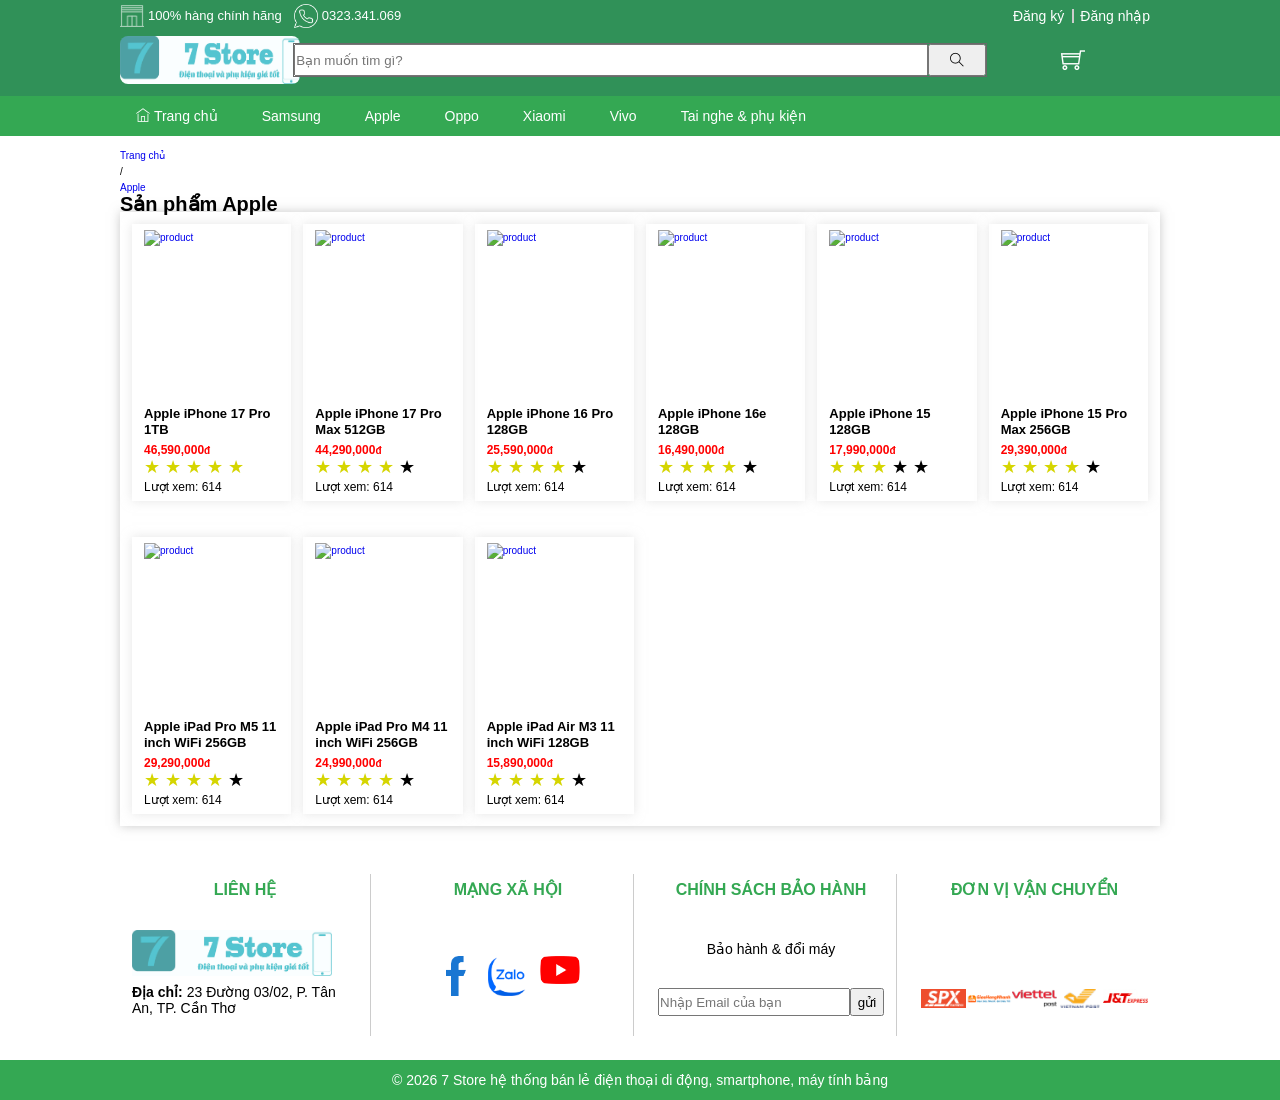
==== apple.html @ 50730073 "update" ====
<!doctype html>
<html lang="en">
  <head>
    <meta charset="UTF-8" />
    <meta name="viewport" content="width=device-width, initial-scale=1.0" />
    <title>Apple</title>
    <link rel="icon" href="" />
    <link
      rel="stylesheet"
      href="./asset/trangchu/themify-icons-font/themify-icons/themify-icons.css"
    />
    <link rel="stylesheet" href="./asset/trangchu/main.css" />
    <link rel="stylesheet" href="#" />
  </head>
  <body>
    <div class="wrapper">
      <header class="header">
        <div class="header-content">
          <div class="container">
            <div class="header1">
              <div class="header-contact">
                <a href="./index.html" class="header-contact__item">
                  <img
                    src="./asset/trangchu/images/storage.png"
                    alt="storage"
                  />
                  <h3 class="tittle">100% hàng chính hãng</h3>
                </a>
                <a href="#" class="header-contact__item">
                  <img src="./asset/trangchu/images/phone.png" alt="storage" />
                  <h3 class="tittle">0323.341.069</h3>
                </a>
              </div>
              <div class="header-log" id="auth-section">
                <a class="header-log__item" href="./dang-ky.html">Đăng ký</a>
                <a class="header-log__item" href="./dang-nhap.html"
                  >Đăng nhập</a
                >
              </div>
            </div>
            <div class="header2">
              <a href="./index.html" class="header-logo">
                <img
                  class="header-logo__img"
                  src="./asset/trangchu/images/logoStore.jpg"
                  alt="logo"
                />
              </a>
              <div class="header-search">
                <form action="#" role="search" class="header-search__form">
                  <input
                    class="header-search__input"
                    type="text"
                    placeholder="Bạn muốn tìm gì?"
                  />
                  <button class="header-search__icon ti-search"></button>
                </form>
              </div>
              <div class="header-shop-cart">
                <a
                  href="./gio-hang.html"
                  class="header-shop-cart__icon ti-shopping-cart"
                ></a>
              </div>
            </div>
          </div>
        </div>
      </header>

      <nav class="navbar">
        <div class="container">
          <ul class="navbar__list">
            <li class="navbar__list-item">
              <i class="ti-home"></i>
              <a href="./index.html">Trang chủ</a>
            </li>
            <li class="navbar__list-item">
              <a href="./samsung.html">Samsung</a>
            </li>
            <li class="navbar__list-item">
              <a href="./iphone.html">Apple</a>
            </li>
            <li class="navbar__list-item">
              <a href="./oppo.html">Oppo</a>
            </li>
            <li class="navbar__list-item">
              <a href="./xiaomi.html">Xiaomi</a>
            </li>
            <li class="navbar__list-item">
              <a href="./vivo.html">Vivo</a>
            </li>
            <li class="navbar__list-item">
              <a href="./tai-nghe-phu-kien.html">Tai nghe & phụ kiện</a>
            </li>
          </ul>
        </div>
      </nav>

      <main class="container">
        <ul class="breadcrumb">
          <li><a href="./index.html">Trang chủ</a></li>
          <span>/</span>
          <li><a href="./iphone.html">Apple</a></li>
        </ul>
        <div class="list-branded-product">
          <h1>Sản phẩm Apple</h1>
        </div>
        <div class="product-list">
          <div class="product-item">
            <a href="./chi-tiet-san-pham.html?id=6" class="product-item__link">
              <img
                src="./asset/chi-tiet-san-pham/images/iphone-17-pro/bac.png"
                alt="product"
              />
              <h4>Apple iPhone 17 Pro 1TB</h4>
            </a>
            <h4 class="product-item__price">46,590,000<small>đ</small></h4>
            <div class="product-item__rating">
              <span class="product-item__rating--active">★</span>
              <span class="product-item__rating--active">★</span>
              <span class="product-item__rating--active">★</span>
              <span class="product-item__rating--active">★</span>
              <span class="product-item__rating--active">★</span>
            </div>
            <h4 class="product-item__view">Lượt xem: 614</h4>
          </div>
          <div class="product-item">
            <a href="./chi-tiet-san-pham.html?id=7" class="product-item__link">
              <img
                src="./asset/chi-tiet-san-pham/images/iphone-17-pro-max/cam-vu-tru.png"
                alt="product"
              />
              <h4>Apple iPhone 17 Pro Max 512GB</h4>
            </a>
            <h4 class="product-item__price">44,290,000<small>đ</small></h4>
            <div class="product-item__rating">
              <span class="product-item__rating--active">★</span>
              <span class="product-item__rating--active">★</span>
              <span class="product-item__rating--active">★</span>
              <span class="product-item__rating--active">★</span>
              <span>★</span>
            </div>
            <h4 class="product-item__view">Lượt xem: 614</h4>
          </div>
          <div class="product-item">
            <a href="./chi-tiet-san-pham.html?id=8" class="product-item__link">
              <img
                src="./asset/chi-tiet-san-pham/images/iphone-16-pro/sa-mac.jpg"
                alt="product"
              />
              <h4>Apple iPhone 16 Pro 128GB</h4>
            </a>
            <h4 class="product-item__price">25,590,000<small>đ</small></h4>
            <div class="product-item__rating">
              <span class="product-item__rating--active">★</span>
              <span class="product-item__rating--active">★</span>
              <span class="product-item__rating--active">★</span>
              <span class="product-item__rating--active">★</span>
              <span>★</span>
            </div>
            <h4 class="product-item__view">Lượt xem: 614</h4>
          </div>
          <div class="product-item">
            <a href="./chi-tiet-san-pham.html?id=9" class="product-item__link">
              <img
                src="./asset/chi-tiet-san-pham/images/iphone-16e/den.webp"
                alt="product"
              />
              <h4>Apple iPhone 16e 128GB</h4>
            </a>
            <h4 class="product-item__price">16,490,000<small>đ</small></h4>
            <div class="product-item__rating">
              <span class="product-item__rating--active">★</span>
              <span class="product-item__rating--active">★</span>
              <span class="product-item__rating--active">★</span>
              <span class="product-item__rating--active">★</span>
              <span>★</span>
            </div>
            <h4 class="product-item__view">Lượt xem: 614</h4>
          </div>
          <div class="product-item">
            <a
              href="./chi-tiet-san-pham.html?id=10"
              class="product-item__link"
            >
              <img
                src="./asset/chi-tiet-san-pham/images/iphone-15/den.png"
                alt="product"
              />
              <h4>Apple iPhone 15 128GB</h4>
            </a>
            <h4 class="product-item__price">17,990,000<small>đ</small></h4>
            <div class="product-item__rating">
              <span class="product-item__rating--active">★</span>
              <span class="product-item__rating--active">★</span>
              <span class="product-item__rating--active">★</span>
              <span>★</span>
              <span>★</span>
            </div>
            <h4 class="product-item__view">Lượt xem: 614</h4>
          </div>
          <div class="product-item">
            <a
              href="./chi-tiet-san-pham.html?id=11"
              class="product-item__link"
            >
              <img
                src="./asset/chi-tiet-san-pham/images/iphone-15-pro-max/tu-nhien.jpg"
                alt="product"
              />
              <h4>Apple iPhone 15 Pro Max 256GB</h4>
            </a>
            <h4 class="product-item__price">29,390,000<small>đ</small></h4>
            <div class="product-item__rating">
              <span class="product-item__rating--active">★</span>
              <span class="product-item__rating--active">★</span>
              <span class="product-item__rating--active">★</span>
              <span class="product-item__rating--active">★</span>
              <span>★</span>
            </div>
            <h4 class="product-item__view">Lượt xem: 614</h4>
          </div>
          <div class="product-item">
            <a
              href="./chi-tiet-san-pham.html?id=12"
              class="product-item__link"
            >
              <img
                src="./asset/chi-tiet-san-pham/images/ipad-pro-m5/den.jpg"
                alt="product"
              />
              <h4>Apple iPad Pro M5 11 inch WiFi 256GB</h4>
            </a>
            <h4 class="product-item__price">29,290,000<small>đ</small></h4>
            <div class="product-item__rating">
              <span class="product-item__rating--active">★</span>
              <span class="product-item__rating--active">★</span>
              <span class="product-item__rating--active">★</span>
              <span class="product-item__rating--active">★</span>
              <span>★</span>
            </div>
            <h4 class="product-item__view">Lượt xem: 614</h4>
          </div>
          <div class="product-item">
            <a
              href="./chi-tiet-san-pham.html?id=13"
              class="product-item__link"
            >
              <img
                src="./asset/chi-tiet-san-pham/images/ipad-pro-m4/bac.jpg"
                alt="product"
              />
              <h4>Apple iPad Pro M4 11 inch WiFi 256GB</h4>
            </a>
            <h4 class="product-item__price">24,990,000<small>đ</small></h4>
            <div class="product-item__rating">
              <span class="product-item__rating--active">★</span>
              <span class="product-item__rating--active">★</span>
              <span class="product-item__rating--active">★</span>
              <span class="product-item__rating--active">★</span>
              <span>★</span>
            </div>
            <h4 class="product-item__view">Lượt xem: 614</h4>
          </div>
          <div class="product-item">
            <a
              href="./chi-tiet-san-pham.html?id=14"
              class="product-item__link"
            >
              <img
                src="./asset/chi-tiet-san-pham/images/ipad-air-m3/xanh-duong.jpg"
                alt="product"
              />
              <h4>Apple iPad Air M3 11 inch WiFi 128GB</h4>
            </a>
            <h4 class="product-item__price">15,890,000<small>đ</small></h4>
            <div class="product-item__rating">
              <span class="product-item__rating--active">★</span>
              <span class="product-item__rating--active">★</span>
              <span class="product-item__rating--active">★</span>
              <span class="product-item__rating--active">★</span>
              <span>★</span>
            </div>
            <h4 class="product-item__view">Lượt xem: 614</h4>
          </div>
        </div>
      </main>

      <footer class="footer">
        <div class="container">
          <div class="footer-body">
            <div class="footer-item">
              <h3>LIÊN HỆ</h3>
              <img
                src="./asset/trangchu/images/logoStore.jpg"
                class="footer-item__logo"
                alt="logo"
              />
              <p>
                <strong>Địa chỉ:</strong> 23 Đường 03/02, P. Tân An, TP. Cần Thơ
              </p>
            </div>
            <div class="footer-item">
              <h3>MẠNG XÃ HỘI</h3>
              <div class="footer-item__list">
                <a href="#">
                  <img
                    class="footer-item__list-img"
                    src="./asset/trangchu/images/facebook.png"
                    alt="facebook"
                  />
                </a>
                <a href="#">
                  <img
                    class="footer-item__list-img"
                    src="./asset/trangchu/images/zalo.png"
                    alt="zalo"
                  />
                </a>
                <a href="#">
                  <img
                    class="footer-item__list-img"
                    src="./asset/trangchu/images/youtube.png"
                    alt="youtube"
                  />
                </a>
              </div>
            </div>
            <div class="footer-item">
              <h3>CHÍNH SÁCH BẢO HÀNH</h3>
              <p class="footer-item__policy-text">Bảo hành & đổi máy</p>
              <form
                action="#"
                method="post"
                onsubmit="return false;"
                class="footer-item__policy-form"
              >
                <input type="email" placeholder="Nhập Email của bạn" />
                <button type="submit">gửi</button>
              </form>
            </div>
            <div class="footer-item">
              <h3>ĐƠN VỊ VẬN CHUYỂN</h3>
              <div class="footer-item__trans">
                <img
                  class="footer-item__trans-img"
                  src="./asset/trangchu/images/spx.png"
                  alt="spx"
                />
                <img
                  class="footer-item__trans-img"
                  src="./asset/trangchu/images/fastDelivery.png"
                  alt="fastDelivery"
                />
                <img
                  class="footer-item__trans-img"
                  src="./asset/trangchu/images/viettel.png"
                  alt="viettel"
                />
                <img
                  class="footer-item__trans-img"
                  src="./asset/trangchu/images/VNPost.png"
                  alt="VNPost"
                />
                <img
                  class="footer-item__trans-img"
                  src="./asset/trangchu/images/J&T.png"
                  alt="J&T"
                />
              </div>
            </div>
          </div>
        </div>
        <div class="footer__bottom">
          <div class="container">
            <a href="#"
              >&copy 2026 7 Store hệ thống bán lẻ điện thoại di động,
              smartphone, máy tính bảng
            </a>
          </div>
        </div>
      </footer>
    </div>

    <script src="./asset/trangchu/main.js"></script>
  </body>
</html>
---- asset/trangchu/themify-icons-font/themify-icons/themify-icons.css ----
@font-face {
	font-family: 'themify';
	src:url('fonts/themify.eot?-fvbane');
	src:url('fonts/themify.eot?#iefix-fvbane') format('embedded-opentype'),
		url('fonts/themify.woff?-fvbane') format('woff'),
		url('fonts/themify.ttf?-fvbane') format('truetype'),
		url('fonts/themify.svg?-fvbane#themify') format('svg');
	font-weight: normal;
	font-style: normal;
}

[class^="ti-"], [class*=" ti-"] {
	font-family: 'themify';
	speak: none;
	font-style: normal;
	font-weight: normal;
	font-variant: normal;
	text-transform: none;
	line-height: 1;

	/* Better Font Rendering =========== */
	-webkit-font-smoothing: antialiased;
	-moz-osx-font-smoothing: grayscale;
}

.ti-wand:before {
	content: "\e600";
}
.ti-volume:before {
	content: "\e601";
}
.ti-user:before {
	content: "\e602";
}
.ti-unlock:before {
	content: "\e603";
}
.ti-unlink:before {
	content: "\e604";
}
.ti-trash:before {
	content: "\e605";
}
.ti-thought:before {
	content: "\e606";
}
.ti-target:before {
	content: "\e607";
}
.ti-tag:before {
	content: "\e608";
}
.ti-tablet:before {
	content: "\e609";
}
.ti-star:before {
	content: "\e60a";
}
.ti-spray:before {
	content: "\e60b";
}
.ti-signal:before {
	content: "\e60c";
}
.ti-shopping-cart:before {
	content: "\e60d";
}
.ti-shopping-cart-full:before {
	content: "\e60e";
}
.ti-settings:before {
	content: "\e60f";
}
.ti-search:before {
	content: "\e610";
}
.ti-zoom-in:before {
	content: "\e611";
}
.ti-zoom-out:before {
	content: "\e612";
}
.ti-cut:before {
	content: "\e613";
}
.ti-ruler:before {
	content: "\e614";
}
.ti-ruler-pencil:before {
	content: "\e615";
}
.ti-ruler-alt:before {
	content: "\e616";
}
.ti-bookmark:before {
	content: "\e617";
}
.ti-bookmark-alt:before {
	content: "\e618";
}
.ti-reload:before {
	content: "\e619";
}
.ti-plus:before {
	content: "\e61a";
}
.ti-pin:before {
	content: "\e61b";
}
.ti-pencil:before {
	content: "\e61c";
}
.ti-pencil-alt:before {
	content: "\e61d";
}
.ti-paint-roller:before {
	content: "\e61e";
}
.ti-paint-bucket:before {
	content: "\e61f";
}
.ti-na:before {
	content: "\e620";
}
.ti-mobile:before {
	content: "\e621";
}
.ti-minus:before {
	content: "\e622";
}
.ti-medall:before {
	content: "\e623";
}
.ti-medall-alt:before {
	content: "\e624";
}
.ti-marker:before {
	content: "\e625";
}
.ti-marker-alt:before {
	content: "\e626";
}
.ti-arrow-up:before {
	content: "\e627";
}
.ti-arrow-right:before {
	content: "\e628";
}
.ti-arrow-left:before {
	content: "\e629";
}
.ti-arrow-down:before {
	content: "\e62a";
}
.ti-lock:before {
	content: "\e62b";
}
.ti-location-arrow:before {
	content: "\e62c";
}
.ti-link:before {
	content: "\e62d";
}
.ti-layout:before {
	content: "\e62e";
}
.ti-layers:before {
	content: "\e62f";
}
.ti-layers-alt:before {
	content: "\e630";
}
.ti-key:before {
	content: "\e631";
}
.ti-import:before {
	content: "\e632";
}
.ti-image:before {
	content: "\e633";
}
.ti-heart:before {
	content: "\e634";
}
.ti-heart-broken:before {
	content: "\e635";
}
.ti-hand-stop:before {
	content: "\e636";
}
.ti-hand-open:before {
	content: "\e637";
}
.ti-hand-drag:before {
	content: "\e638";
}
.ti-folder:before {
	content: "\e639";
}
.ti-flag:before {
	content: "\e63a";
}
.ti-flag-alt:before {
	content: "\e63b";
}
.ti-flag-alt-2:before {
	content: "\e63c";
}
.ti-eye:before {
	content: "\e63d";
}
.ti-export:before {
	content: "\e63e";
}
.ti-exchange-vertical:before {
	content: "\e63f";
}
.ti-desktop:before {
	content: "\e640";
}
.ti-cup:before {
	content: "\e641";
}
.ti-crown:before {
	content: "\e642";
}
.ti-comments:before {
	content: "\e643";
}
.ti-comment:before {
	content: "\e644";
}
.ti-comment-alt:before {
	content: "\e645";
}
.ti-close:before {
	content: "\e646";
}
.ti-clip:before {
	content: "\e647";
}
.ti-angle-up:before {
	content: "\e648";
}
.ti-angle-right:before {
	content: "\e649";
}
.ti-angle-left:before {
	content: "\e64a";
}
.ti-angle-down:before {
	content: "\e64b";
}
.ti-check:before {
	content: "\e64c";
}
.ti-check-box:before {
	content: "\e64d";
}
.ti-camera:before {
	content: "\e64e";
}
.ti-announcement:before {
	content: "\e64f";
}
.ti-brush:before {
	content: "\e650";
}
.ti-briefcase:before {
	content: "\e651";
}
.ti-bolt:before {
	content: "\e652";
}
.ti-bolt-alt:before {
	content: "\e653";
}
.ti-blackboard:before {
	content: "\e654";
}
.ti-bag:before {
	content: "\e655";
}
.ti-move:before {
	content: "\e656";
}
.ti-arrows-vertical:before {
	content: "\e657";
}
.ti-arrows-horizontal:before {
	content: "\e658";
}
.ti-fullscreen:before {
	content: "\e659";
}
.ti-arrow-top-right:before {
	content: "\e65a";
}
.ti-arrow-top-left:before {
	content: "\e65b";
}
.ti-arrow-circle-up:before {
	content: "\e65c";
}
.ti-arrow-circle-right:before {
	content: "\e65d";
}
.ti-arrow-circle-left:before {
	content: "\e65e";
}
.ti-arrow-circle-down:before {
	content: "\e65f";
}
.ti-angle-double-up:before {
	content: "\e660";
}
.ti-angle-double-right:before {
	content: "\e661";
}
.ti-angle-double-left:before {
	content: "\e662";
}
.ti-angle-double-down:before {
	content: "\e663";
}
.ti-zip:before {
	content: "\e664";
}
.ti-world:before {
	content: "\e665";
}
.ti-wheelchair:before {
	content: "\e666";
}
.ti-view-list:before {
	content: "\e667";
}
.ti-view-list-alt:before {
	content: "\e668";
}
.ti-view-grid:before {
	content: "\e669";
}
.ti-uppercase:before {
	content: "\e66a";
}
.ti-upload:before {
	content: "\e66b";
}
.ti-underline:before {
	content: "\e66c";
}
.ti-truck:before {
	content: "\e66d";
}
.ti-timer:before {
	content: "\e66e";
}
.ti-ticket:before {
	content: "\e66f";
}
.ti-thumb-up:before {
	content: "\e670";
}
.ti-thumb-down:before {
	content: "\e671";
}
.ti-text:before {
	content: "\e672";
}
.ti-stats-up:before {
	content: "\e673";
}
.ti-stats-down:before {
	content: "\e674";
}
.ti-split-v:before {
	content: "\e675";
}
.ti-split-h:before {
	content: "\e676";
}
.ti-smallcap:before {
	content: "\e677";
}
.ti-shine:before {
	content: "\e678";
}
.ti-shift-right:before {
	content: "\e679";
}
.ti-shift-left:before {
	content: "\e67a";
}
.ti-shield:before {
	content: "\e67b";
}
.ti-notepad:before {
	content: "\e67c";
}
.ti-server:before {
	content: "\e67d";
}
.ti-quote-right:before {
	content: "\e67e";
}
.ti-quote-left:before {
	content: "\e67f";
}
.ti-pulse:before {
	content: "\e680";
}
.ti-printer:before {
	content: "\e681";
}
.ti-power-off:before {
	content: "\e682";
}
.ti-plug:before {
	content: "\e683";
}
.ti-pie-chart:before {
	content: "\e684";
}
.ti-paragraph:before {
	content: "\e685";
}
.ti-panel:before {
	content: "\e686";
}
.ti-package:before {
	content: "\e687";
}
.ti-music:before {
	content: "\e688";
}
.ti-music-alt:before {
	content: "\e689";
}
.ti-mouse:before {
	content: "\e68a";
}
.ti-mouse-alt:before {
	content: "\e68b";
}
.ti-money:before {
	content: "\e68c";
}
.ti-microphone:before {
	content: "\e68d";
}
.ti-menu:before {
	content: "\e68e";
}
.ti-menu-alt:before {
	content: "\e68f";
}
.ti-map:before {
	content: "\e690";
}
.ti-map-alt:before {
	content: "\e691";
}
.ti-loop:before {
	content: "\e692";
}
.ti-location-pin:before {
	content: "\e693";
}
.ti-list:before {
	content: "\e694";
}
.ti-light-bulb:before {
	content: "\e695";
}
.ti-Italic:before {
	content: "\e696";
}
.ti-info:before {
	content: "\e697";
}
.ti-infinite:before {
	content: "\e698";
}
.ti-id-badge:before {
	content: "\e699";
}
.ti-hummer:before {
	content: "\e69a";
}
.ti-home:before {
	content: "\e69b";
}
.ti-help:before {
	content: "\e69c";
}
.ti-headphone:before {
	content: "\e69d";
}
.ti-harddrives:before {
	content: "\e69e";
}
.ti-harddrive:before {
	content: "\e69f";
}
.ti-gift:before {
	content: "\e6a0";
}
.ti-game:before {
	content: "\e6a1";
}
.ti-filter:before {
	content: "\e6a2";
}
.ti-files:before {
	content: "\e6a3";
}
.ti-file:before {
	content: "\e6a4";
}
.ti-eraser:before {
	content: "\e6a5";
}
.ti-envelope:before {
	content: "\e6a6";
}
.ti-download:before {
	content: "\e6a7";
}
.ti-direction:before {
	content: "\e6a8";
}
.ti-direction-alt:before {
	content: "\e6a9";
}
.ti-dashboard:before {
	content: "\e6aa";
}
.ti-control-stop:before {
	content: "\e6ab";
}
.ti-control-shuffle:before {
	content: "\e6ac";
}
.ti-control-play:before {
	content: "\e6ad";
}
.ti-control-pause:before {
	content: "\e6ae";
}
.ti-control-forward:before {
	content: "\e6af";
}
.ti-control-backward:before {
	content: "\e6b0";
}
.ti-cloud:before {
	content: "\e6b1";
}
.ti-cloud-up:before {
	content: "\e6b2";
}
.ti-cloud-down:before {
	content: "\e6b3";
}
.ti-clipboard:before {
	content: "\e6b4";
}
.ti-car:before {
	content: "\e6b5";
}
.ti-calendar:before {
	content: "\e6b6";
}
.ti-book:before {
	content: "\e6b7";
}
.ti-bell:before {
	content: "\e6b8";
}
.ti-basketball:before {
	content: "\e6b9";
}
.ti-bar-chart:before {
	content: "\e6ba";
}
.ti-bar-chart-alt:before {
	content: "\e6bb";
}
.ti-back-right:before {
	content: "\e6bc";
}
.ti-back-left:before {
	content: "\e6bd";
}
.ti-arrows-corner:before {
	content: "\e6be";
}
.ti-archive:before {
	content: "\e6bf";
}
.ti-anchor:before {
	content: "\e6c0";
}
.ti-align-right:before {
	content: "\e6c1";
}
.ti-align-left:before {
	content: "\e6c2";
}
.ti-align-justify:before {
	content: "\e6c3";
}
.ti-align-center:before {
	content: "\e6c4";
}
.ti-alert:before {
	content: "\e6c5";
}
.ti-alarm-clock:before {
	content: "\e6c6";
}
.ti-agenda:before {
	content: "\e6c7";
}
.ti-write:before {
	content: "\e6c8";
}
.ti-window:before {
	content: "\e6c9";
}
.ti-widgetized:before {
	content: "\e6ca";
}
.ti-widget:before {
	content: "\e6cb";
}
.ti-widget-alt:before {
	content: "\e6cc";
}
.ti-wallet:before {
	content: "\e6cd";
}
.ti-video-clapper:before {
	content: "\e6ce";
}
.ti-video-camera:before {
	content: "\e6cf";
}
.ti-vector:before {
	content: "\e6d0";
}
.ti-themify-logo:before {
	content: "\e6d1";
}
.ti-themify-favicon:before {
	content: "\e6d2";
}
.ti-themify-favicon-alt:before {
	content: "\e6d3";
}
.ti-support:before {
	content: "\e6d4";
}
.ti-stamp:before {
	content: "\e6d5";
}
.ti-split-v-alt:before {
	content: "\e6d6";
}
.ti-slice:before {
	content: "\e6d7";
}
.ti-shortcode:before {
	content: "\e6d8";
}
.ti-shift-right-alt:before {
	content: "\e6d9";
}
.ti-shift-left-alt:before {
	content: "\e6da";
}
.ti-ruler-alt-2:before {
	content: "\e6db";
}
.ti-receipt:before {
	content: "\e6dc";
}
.ti-pin2:before {
	content: "\e6dd";
}
.ti-pin-alt:before {
	content: "\e6de";
}
.ti-pencil-alt2:before {
	content: "\e6df";
}
.ti-palette:before {
	content: "\e6e0";
}
.ti-more:before {
	content: "\e6e1";
}
.ti-more-alt:before {
	content: "\e6e2";
}
.ti-microphone-alt:before {
	content: "\e6e3";
}
.ti-magnet:before {
	content: "\e6e4";
}
.ti-line-double:before {
	content: "\e6e5";
}
.ti-line-dotted:before {
	content: "\e6e6";
}
.ti-line-dashed:before {
	content: "\e6e7";
}
.ti-layout-width-full:before {
	content: "\e6e8";
}
.ti-layout-width-default:before {
	content: "\e6e9";
}
.ti-layout-width-default-alt:before {
	content: "\e6ea";
}
.ti-layout-tab:before {
	content: "\e6eb";
}
.ti-layout-tab-window:before {
	content: "\e6ec";
}
.ti-layout-tab-v:before {
	content: "\e6ed";
}
.ti-layout-tab-min:before {
	content: "\e6ee";
}
.ti-layout-slider:before {
	content: "\e6ef";
}
.ti-layout-slider-alt:before {
	content: "\e6f0";
}
.ti-layout-sidebar-right:before {
	content: "\e6f1";
}
.ti-layout-sidebar-none:before {
	content: "\e6f2";
}
.ti-layout-sidebar-left:before {
	content: "\e6f3";
}
.ti-layout-placeholder:before {
	content: "\e6f4";
}
.ti-layout-menu:before {
	content: "\e6f5";
}
.ti-layout-menu-v:before {
	content: "\e6f6";
}
.ti-layout-menu-separated:before {
	content: "\e6f7";
}
.ti-layout-menu-full:before {
	content: "\e6f8";
}
.ti-layout-media-right-alt:before {
	content: "\e6f9";
}
.ti-layout-media-right:before {
	content: "\e6fa";
}
.ti-layout-media-overlay:before {
	content: "\e6fb";
}
.ti-layout-media-overlay-alt:before {
	content: "\e6fc";
}
.ti-layout-media-overlay-alt-2:before {
	content: "\e6fd";
}
.ti-layout-media-left-alt:before {
	content: "\e6fe";
}
.ti-layout-media-left:before {
	content: "\e6ff";
}
.ti-layout-media-center-alt:before {
	content: "\e700";
}
.ti-layout-media-center:before {
	content: "\e701";
}
.ti-layout-list-thumb:before {
	content: "\e702";
}
.ti-layout-list-thumb-alt:before {
	content: "\e703";
}
.ti-layout-list-post:before {
	content: "\e704";
}
.ti-layout-list-large-image:before {
	content: "\e705";
}
.ti-layout-line-solid:before {
	content: "\e706";
}
.ti-layout-grid4:before {
	content: "\e707";
}
.ti-layout-grid3:before {
	content: "\e708";
}
.ti-layout-grid2:before {
	content: "\e709";
}
.ti-layout-grid2-thumb:before {
	content: "\e70a";
}
.ti-layout-cta-right:before {
	content: "\e70b";
}
.ti-layout-cta-left:before {
	content: "\e70c";
}
.ti-layout-cta-center:before {
	content: "\e70d";
}
.ti-layout-cta-btn-right:before {
	content: "\e70e";
}
.ti-layout-cta-btn-left:before {
	content: "\e70f";
}
.ti-layout-column4:before {
	content: "\e710";
}
.ti-layout-column3:before {
	content: "\e711";
}
.ti-layout-column2:before {
	content: "\e712";
}
.ti-layout-accordion-separated:before {
	content: "\e713";
}
.ti-layout-accordion-merged:before {
	content: "\e714";
}
.ti-layout-accordion-list:before {
	content: "\e715";
}
.ti-ink-pen:before {
	content: "\e716";
}
.ti-info-alt:before {
	content: "\e717";
}
.ti-help-alt:before {
	content: "\e718";
}
.ti-headphone-alt:before {
	content: "\e719";
}
.ti-hand-point-up:before {
	content: "\e71a";
}
.ti-hand-point-right:before {
	content: "\e71b";
}
.ti-hand-point-left:before {
	content: "\e71c";
}
.ti-hand-point-down:before {
	content: "\e71d";
}
.ti-gallery:before {
	content: "\e71e";
}
.ti-face-smile:before {
	content: "\e71f";
}
.ti-face-sad:before {
	content: "\e720";
}
.ti-credit-card:before {
	content: "\e721";
}
.ti-control-skip-forward:before {
	content: "\e722";
}
.ti-control-skip-backward:before {
	content: "\e723";
}
.ti-control-record:before {
	content: "\e724";
}
.ti-control-eject:before {
	content: "\e725";
}
.ti-comments-smiley:before {
	content: "\e726";
}
.ti-brush-alt:before {
	content: "\e727";
}
.ti-youtube:before {
	content: "\e728";
}
.ti-vimeo:before {
	content: "\e729";
}
.ti-twitter:before {
	content: "\e72a";
}
.ti-time:before {
	content: "\e72b";
}
.ti-tumblr:before {
	content: "\e72c";
}
.ti-skype:before {
	content: "\e72d";
}
.ti-share:before {
	content: "\e72e";
}
.ti-share-alt:before {
	content: "\e72f";
}
.ti-rocket:before {
	content: "\e730";
}
.ti-pinterest:before {
	content: "\e731";
}
.ti-new-window:before {
	content: "\e732";
}
.ti-microsoft:before {
	content: "\e733";
}
.ti-list-ol:before {
	content: "\e734";
}
.ti-linkedin:before {
	content: "\e735";
}
.ti-layout-sidebar-2:before {
	content: "\e736";
}
.ti-layout-grid4-alt:before {
	content: "\e737";
}
.ti-layout-grid3-alt:before {
	content: "\e738";
}
.ti-layout-grid2-alt:before {
	content: "\e739";
}
.ti-layout-column4-alt:before {
	content: "\e73a";
}
.ti-layout-column3-alt:before {
	content: "\e73b";
}
.ti-layout-column2-alt:before {
	content: "\e73c";
}
.ti-instagram:before {
	content: "\e73d";
}
.ti-google:before {
	content: "\e73e";
}
.ti-github:before {
	content: "\e73f";
}
.ti-flickr:before {
	content: "\e740";
}
.ti-facebook:before {
	content: "\e741";
}
.ti-dropbox:before {
	content: "\e742";
}
.ti-dribbble:before {
	content: "\e743";
}
.ti-apple:before {
	content: "\e744";
}
.ti-android:before {
	content: "\e745";
}
.ti-save:before {
	content: "\e746";
}
.ti-save-alt:before {
	content: "\e747";
}
.ti-yahoo:before {
	content: "\e748";
}
.ti-wordpress:before {
	content: "\e749";
}
.ti-vimeo-alt:before {
	content: "\e74a";
}
.ti-twitter-alt:before {
	content: "\e74b";
}
.ti-tumblr-alt:before {
	content: "\e74c";
}
.ti-trello:before {
	content: "\e74d";
}
.ti-stack-overflow:before {
	content: "\e74e";
}
.ti-soundcloud:before {
	content: "\e74f";
}
.ti-sharethis:before {
	content: "\e750";
}
.ti-sharethis-alt:before {
	content: "\e751";
}
.ti-reddit:before {
	content: "\e752";
}
.ti-pinterest-alt:before {
	content: "\e753";
}
.ti-microsoft-alt:before {
	content: "\e754";
}
.ti-linux:before {
	content: "\e755";
}
.ti-jsfiddle:before {
	content: "\e756";
}
.ti-joomla:before {
	content: "\e757";
}
.ti-html5:before {
	content: "\e758";
}
.ti-flickr-alt:before {
	content: "\e759";
}
.ti-email:before {
	content: "\e75a";
}
.ti-drupal:before {
	content: "\e75b";
}
.ti-dropbox-alt:before {
	content: "\e75c";
}
.ti-css3:before {
	content: "\e75d";
}
.ti-rss:before {
	content: "\e75e";
}
.ti-rss-alt:before {
	content: "\e75f";
}
---- asset/trangchu/main.css ----
/* reset */
* {
    margin: 0;
    padding: 0;
    box-sizing: border-box;
}

a {
    text-decoration: none;
}

ul, li {
    list-style: none;
}

html {
    font-size: 62.5%;
    line-height: 1.6rem;
    font-family: 'Roboto',sans-serif;
}

/* variable */
:root{
    --primary-color: rgba(31,136,74,.92);
    --white-color: rgb(255,255,255);
    --black-color: rgb(0,0,0);
    --QandA-color: #848080
}

/* animation */
@keyframes slideToRight {
    from {
        transform: translate(-100%,-50%);
    }
    to {
        transform: translate(0,-50%);
    }
}

@keyframes slideToLeft {
    from {
        transform: translate(100%,-50%);
    }
    to {
        transform: translate(0,-50%);
    }
}

@keyframes slideDown {
    from {
        transform: translateY(-50%);
    }
    to {
        transform: translateY(0);
    }
}

/* su dung chung */
.container {
    /* can deu 2 ben */
    margin: 0 120px; 
    padding: 0;
}

/* header */
.header1 {
    display: flex;
    justify-content: space-between;
}

.header2 {
    display: grid;
    grid-template-columns: repeat(12,1fr);
}

.header-content {
    background-color: var(--primary-color);
    padding: 4px 0;
}

.header-contact {
    display: flex;
    gap: 12px;
}

.header-contact__item {
    display: flex;
    align-items: center;
    gap: 4px;
}

.header-contact__item img{
    width: 24px;
    height: 24px;
    object-fit: contain;
}

.header-contact__item h3{
    font-size: 13px;
    font-weight: 500;
    color: var(--white-color);
}

.header-log {
    display: flex;
    font-size: 1.4rem;
    justify-content: flex-end;
    align-items: center;
}

.header-log__item {
    color: var(--white-color);
    text-decoration: none;
    position: relative;
    padding: 4px 6px;
    margin-right: 4px;
}

.header-log__item:first-child::after {
    content: "";
    position: absolute;
    height: 50%;
    right: -4px;
    border: 1px solid #ccc;
    top: 20%;
    bottom: 20%;
}

.header-logo {
    grid-column: span 2;
}

.header-logo__img {
    display: flex;
    margin: 8px auto;
    width: 180px;
    border-radius: 8px;
    height: 48px;
}

.header-search {
    grid-column: span 8;
    display: flex;
    align-items: center;
}

.header-search__form{
    display: flex;
    flex: 1;
    border: 1px solid #696969;
}

.header-search__icon {
    font-size: 1.4rem;
    padding: 0 20px;
}

.header-search__input {
    flex-grow: 1;
    height: 32px;
}

.header-shop-cart {
    grid-column: span 2;
    display: flex;
    margin: auto;
    justify-content: center;
    align-items: center;
}

.header-shop-cart__icon {
    text-decoration: none;
    color: var(--white-color);
    font-size: 2.4rem;
}

.navbar {
    background-color: rgb(52, 168, 83);
    position: sticky;
    top: 0;
    z-index: 100;
    margin-bottom: 12px;
}

.navbar__list {
    display: flex;
    gap: 12px;
}

.navbar__list-item {
    padding: 12px 16px;
    font-size: 1.4rem;
}

.navbar__list-item:hover {
    background-color: rgba(201,19,19,.9);
    opacity: 0.9;
    cursor: pointer;
}

.navbar__list-item > a {
    color: var(--white-color);
}

.navbar__list-item > i {
    color: var(--white-color);
}

/* main */
main {
    margin: 16px 0;
}

/* slider */
.advertising {
    margin-bottom: 24px;
    display: grid;
    grid-template-columns: repeat(12,1fr);
}

.slider {
    grid-column: span 8;
}

.banner {
    grid-column: span 4;
}

.slider-img {
    position: relative;
}

.slider__btn {
    width: 32px;
    height: 32px;
    border-radius: 2px;
    background-color: var(--white-color);
    color: var(--black-color);
    font-size: 1.4rem;
    position: absolute;
    top: 50%;
    transform: translateY(-50%);
    display: none;
    justify-content: center;
    align-items: center;
}

.slider-img:hover .slider__btn {
    display: flex;
}

.slider__link-img {
    display: block;
    width: 100%;
    height: 352px;
    object-fit: contain;
}

.slider-list {
    display: flex;
    gap: 1px;
    padding: 0 80px;
    background: #ccc;
}

.slider-item {
    width: 168px;
    text-align: center;
    padding: 10px;
    overflow: hidden;
    background-color: #f3f3f3;
}

.slider-item:hover {
    cursor: pointer;
    opacity: .8;
}

.slider-item--active {
    color: rgb(52, 168, 83);
}

.slider-item__text {
    line-height: 18px;
    height: 36px;
    overflow: hidden;
    font-weight: 300;
    font-size: 1.3rem;
}

/* banner */
.banner {
    margin-left: 12px;
    display: flex;
    flex-wrap: wrap;
}

.banner__link-img {
    width: 292px;
}

.banner__link-img:hover {
    transform: scale(1.1);
}

.featured-text__banner {
    display: flex;
    justify-content: center;
}

.featured-text__banner-frame{
    width: 50%;
    clip-path: polygon(100% 0%, calc(100% - 15px) 50%, 100% 100%, 0 100%, 15px 50%, 0 0);
    background: #449d44;
    border: 1px solid #ff0000;
    padding: 14px 0;
    margin-bottom: 24px;
    font-size: 1.6rem;
    font-weight: 400;
    position: relative;
    z-index: 1;
    display: flex;
    justify-content: center;
}

.sale-banner > h3 {
    color: var(--black-color);
}

/* product */
.product-list {
    box-shadow: 0 0 10px rgb(152 152 152 / 50%);
    padding: 0 12px;
    margin-bottom: 24px;
    display: grid;
    grid-template-columns: repeat(12,1fr);
    gap: 12px;
}

.product-item {
    padding: 6px 12px;
    margin: 12px 0;
    box-shadow: 0 0 10px rgb(206 206 206 / 50%);
    grid-column: span 2;
}

.product-item__link {
    display: flex;
    flex-wrap: wrap;
    margin-bottom: 4px;
}

.product-item__link > h4 {
    color: var(--black-color);
    font-size: 1.3rem;
}

.product-item__link > img {
    width: 100%;
    height: 172px;
    margin-bottom: 4px;
    object-fit: contain;
}

.product-item__link > img:hover {
    transform: scale(1.1);
}

.product-item__price {
    color: rgb(255, 0, 0);
    font-size: 1.2rem;
}

.product-item__rating {
    font-size: 1.8rem;
    margin-bottom: 4px;
}

.product-item__rating--active {
    color: #d5d500;
}

.product-item__view {
    font-size: 1.2rem;
    font-weight: 300;
}

.product-type {
    background-color: #f3f3f3;
    margin-bottom: 8px;
    display: grid;
    grid-template-columns: repeat(12,1fr);
}


.product-type__heading {
    position: relative;
    height: 40px;
    display: flex;
    justify-content: center;
    align-items: center;
    grid-column: span 2;
    margin-right: 20px;
}

.product-type__tittle {
    position: relative;
    z-index: 5;
    color: rgb(52, 168, 83);
    font-size: 2rem;
}

.box2 { 
    width: calc(100% + 10px);
    height: 100%;
    background-color: #1b1306;
    border-radius: 0 8px 0 0;
    transform: perspective(8px) scale(1.1, 1.1) rotateX(1deg);
    transform-origin: bottom left;
    margin-bottom: 0;
    position: absolute;
    top: 0;
    left: 0;
    z-index: 2;
}

.box3 {
    width: calc(100% + 5px);
    height: calc(100% - 5px);
    background-color: #1b1306;
    border-radius: 0 8px 0 0;
    transform: perspective(8px) scale(1.1, 1.1) rotateX(1deg);
    transform-origin: bottom left;
    margin-bottom: 0;
    position: absolute;
    top: 0;
    left: 0;
    z-index: 3;
    border: 2px solid #fcf89e;
}

/* question */
.question {
    margin: 72px;
    display: grid;
}

.question__heading {
    text-align: center;
    font-size: 2rem;
    color: rgb(52, 168, 83);
    margin-bottom: 44px;
}

.question-body {
    display: grid;
    grid-template-columns: repeat(12,1fr);
    gap: 12px;
}

.question-list {
    grid-column: span 6;
}

.question-banner {
    grid-column: span 6;
}

.question-item {
    border: 1px solid #ccc;
}

.question-item__tittle {
    font-size: 1.3rem;
    color: var(--QandA-color);
    padding: 12px;
    border: 1px solid #ccc;
}

.question-item__tittle:hover {
    cursor: pointer;
    color: rgb(52, 168, 83);
}

.question-item__tittle > i{
    margin-right: 6px;
}

.question-item__tittle > h4 {
    display: inline-block;
}

.question-item__answer {
    font-size: 1.3rem;
    color: var(--QandA-color);
    padding: 10px 24px;
    display: none;
    animation: slideDown .2s ease-out 1;
}

.question-banner__img {
    width: 100%;
}

/* footer */
.footer {
    margin-top: 48px;
}

.footer-body {
    display: grid;
    grid-template-columns: repeat(12,1fr);
    gap: 12px;
}

.footer-item {
    display: flex;
    gap: 8px;
    flex-wrap: wrap;
    grid-column: span 3;
    padding: 8px 12px;
}

.footer-item:not(:last-child) {
    border-right: 1px solid #ccc;
}

.footer-item > h3 {
    color: rgb(52, 168, 83);
    font-size: 1.6rem;
    margin-bottom: 24px;
    width: 100%;
    text-align: center;
    user-select: none;
}

.footer-item > p {
    font-size: 1.4rem;
    margin-bottom: 12px;
}

.footer-item__link > img {
    width: 200px;
}

.footer-item__logo {
    width: 200px;
}

.footer-item__trans,
.footer-item__list {
    width: 100%;
    display: flex;
    justify-content: center;
    flex-wrap: wrap;
}

.footer-item__list-img {
    width: 40px;
    margin: 4px 6px;
}

.footer-item__trans-img {
    width: 20%;
    object-fit: contain;
}

.footer-item__policy-text {
    text-align: center;
    width: 100%;
}

.footer-item__policy-form {
    display: flex;
    width: 100%;
    justify-content: center;
    height: 28px;
}

.footer-item__policy-form > input {
    flex-grow: 1;
}

.footer-item__policy-form > button {
    width: 15%;
}
.footer__bottom {
    margin-top: 24px;
    background-color: rgb(52, 168, 83);
    padding: 12px 0px;
}

.footer__bottom a {
    color: var(--white-color);
    font-size: 1.4rem;
    display: block;
    width: 100%;
    text-align: center;
}

.avatar {
    width: 40px;
    height: 40px;
    border-radius: 50%;
    cursor: pointer;
}
.dropdown {
    position: absolute;
    background: white;
    border: 1px solid #ccc;
    padding: 10px;
}
.hidden {
    display: none;
}
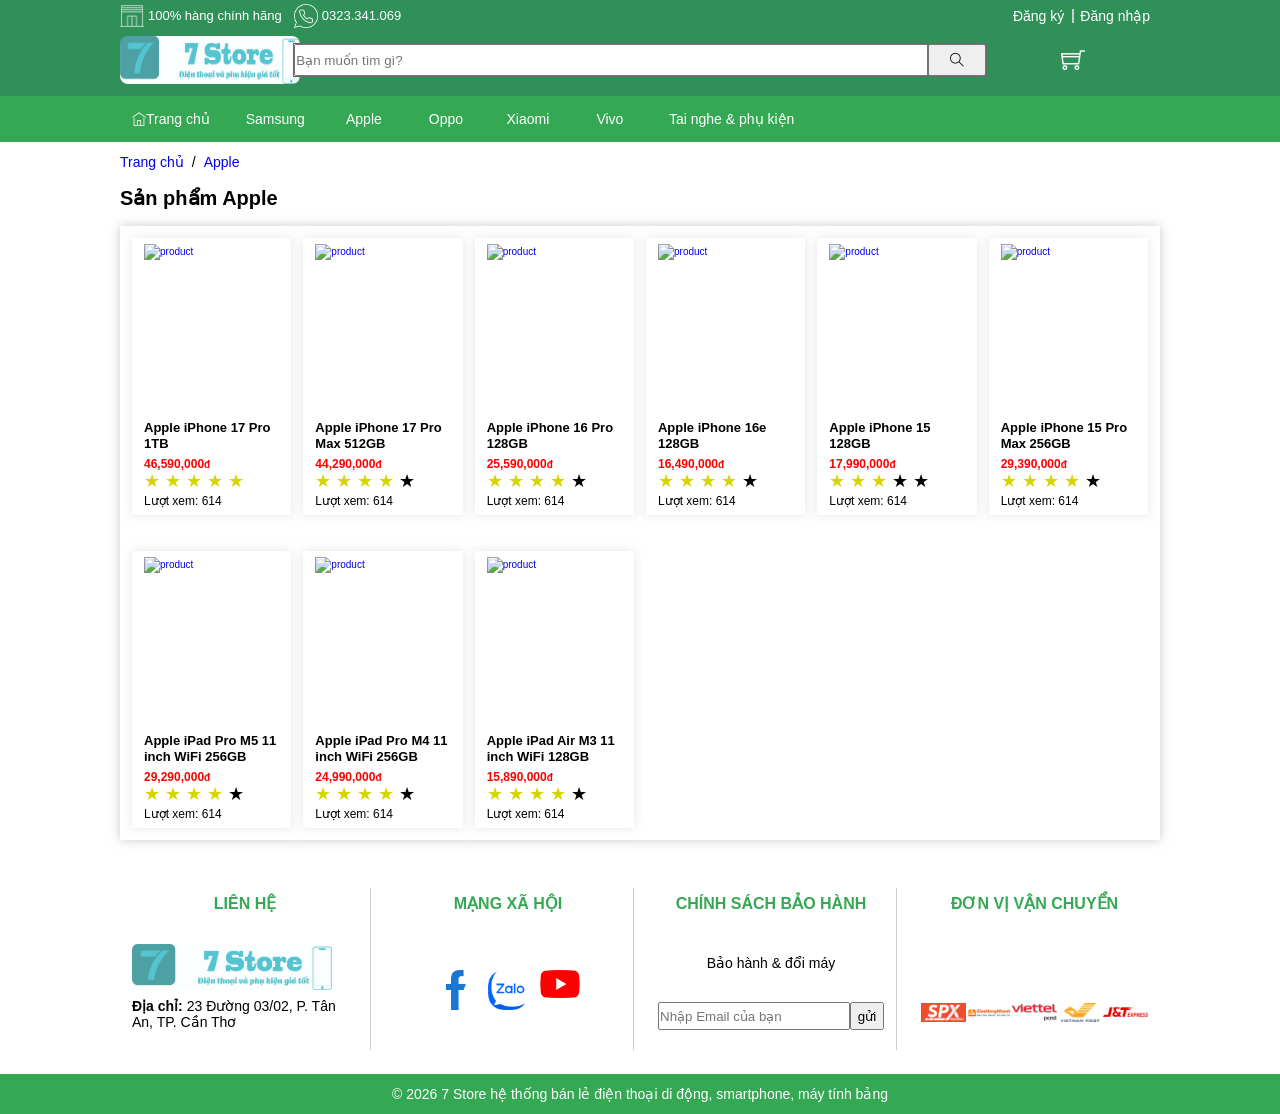
==== commit 3d1c8cf9: "update" ====
--- a/apple.html
+++ b/apple.html
@@ -78,7 +78,7 @@
               <a href="./samsung.html">Samsung</a>
             </li>
             <li class="navbar__list-item">
-              <a href="./iphone.html">Apple</a>
+              <a href="./apple.html">Apple</a>
             </li>
             <li class="navbar__list-item">
               <a href="./oppo.html">Oppo</a>
@@ -100,7 +100,7 @@
         <ul class="breadcrumb">
           <li><a href="./index.html">Trang chủ</a></li>
           <span>/</span>
-          <li><a href="./iphone.html">Apple</a></li>
+          <li><a href="./apple.html">Apple</a></li>
         </ul>
         <div class="list-branded-product">
           <h1>Sản phẩm Apple</h1>
--- a/asset/trangchu/main.css
+++ b/asset/trangchu/main.css
@@ -1,615 +1,633 @@
 /* reset */
 * {
-    margin: 0;
-    padding: 0;
-    box-sizing: border-box;
+  margin: 0;
+  padding: 0;
+  box-sizing: border-box;
 }
 
 a {
-    text-decoration: none;
-}
-
-ul, li {
-    list-style: none;
+  text-decoration: none;
+}
+
+ul,
+li {
+  list-style: none;
+}
+
+.breadcrumb {
+  display: flex;
+  flex-wrap: wrap;
+  gap: 8px;
+  font-size: 1.4rem;
+  color: var(--detail-muted);
+  align-items: center;
 }
 
 html {
-    font-size: 62.5%;
-    line-height: 1.6rem;
-    font-family: 'Roboto',sans-serif;
+  font-size: 62.5%;
+  line-height: 1.6rem;
+  font-family: "Roboto", sans-serif;
 }
 
 /* variable */
-:root{
-    --primary-color: rgba(31,136,74,.92);
-    --white-color: rgb(255,255,255);
-    --black-color: rgb(0,0,0);
-    --QandA-color: #848080
+:root {
+  --primary-color: rgba(31, 136, 74, 0.92);
+  --white-color: rgb(255, 255, 255);
+  --black-color: rgb(0, 0, 0);
+  --QandA-color: #848080;
 }
 
 /* animation */
 @keyframes slideToRight {
-    from {
-        transform: translate(-100%,-50%);
-    }
-    to {
-        transform: translate(0,-50%);
-    }
+  from {
+    transform: translate(-100%, -50%);
+  }
+  to {
+    transform: translate(0, -50%);
+  }
 }
 
 @keyframes slideToLeft {
-    from {
-        transform: translate(100%,-50%);
-    }
-    to {
-        transform: translate(0,-50%);
-    }
+  from {
+    transform: translate(100%, -50%);
+  }
+  to {
+    transform: translate(0, -50%);
+  }
 }
 
 @keyframes slideDown {
-    from {
-        transform: translateY(-50%);
-    }
-    to {
-        transform: translateY(0);
-    }
+  from {
+    transform: translateY(-50%);
+  }
+  to {
+    transform: translateY(0);
+  }
 }
 
 /* su dung chung */
 .container {
-    /* can deu 2 ben */
-    margin: 0 120px; 
-    padding: 0;
+  /* can deu 2 ben */
+  margin: 0 120px;
+  padding: 0;
 }
 
 /* header */
 .header1 {
-    display: flex;
-    justify-content: space-between;
+  display: flex;
+  justify-content: space-between;
 }
 
 .header2 {
-    display: grid;
-    grid-template-columns: repeat(12,1fr);
+  display: grid;
+  grid-template-columns: repeat(12, 1fr);
 }
 
 .header-content {
-    background-color: var(--primary-color);
-    padding: 4px 0;
+  background-color: var(--primary-color);
+  padding: 4px 0;
 }
 
 .header-contact {
-    display: flex;
-    gap: 12px;
+  display: flex;
+  gap: 12px;
 }
 
 .header-contact__item {
-    display: flex;
-    align-items: center;
-    gap: 4px;
-}
-
-.header-contact__item img{
-    width: 24px;
-    height: 24px;
-    object-fit: contain;
-}
-
-.header-contact__item h3{
-    font-size: 13px;
-    font-weight: 500;
-    color: var(--white-color);
+  display: flex;
+  align-items: center;
+  gap: 4px;
+}
+
+.header-contact__item img {
+  width: 24px;
+  height: 24px;
+  object-fit: contain;
+}
+
+.header-contact__item h3 {
+  font-size: 13px;
+  font-weight: 500;
+  color: var(--white-color);
 }
 
 .header-log {
-    display: flex;
-    font-size: 1.4rem;
-    justify-content: flex-end;
-    align-items: center;
+  display: flex;
+  font-size: 1.4rem;
+  justify-content: flex-end;
+  align-items: center;
 }
 
 .header-log__item {
-    color: var(--white-color);
-    text-decoration: none;
-    position: relative;
-    padding: 4px 6px;
-    margin-right: 4px;
+  color: var(--white-color);
+  text-decoration: none;
+  position: relative;
+  padding: 4px 6px;
+  margin-right: 4px;
 }
 
 .header-log__item:first-child::after {
-    content: "";
-    position: absolute;
-    height: 50%;
-    right: -4px;
-    border: 1px solid #ccc;
-    top: 20%;
-    bottom: 20%;
+  content: "";
+  position: absolute;
+  height: 50%;
+  right: -4px;
+  border: 1px solid #ccc;
+  top: 20%;
+  bottom: 20%;
 }
 
 .header-logo {
-    grid-column: span 2;
+  grid-column: span 2;
 }
 
 .header-logo__img {
-    display: flex;
-    margin: 8px auto;
-    width: 180px;
-    border-radius: 8px;
-    height: 48px;
+  display: flex;
+  margin: 8px auto;
+  width: 180px;
+  border-radius: 8px;
+  height: 48px;
 }
 
 .header-search {
-    grid-column: span 8;
-    display: flex;
-    align-items: center;
-}
-
-.header-search__form{
-    display: flex;
-    flex: 1;
-    border: 1px solid #696969;
+  grid-column: span 8;
+  display: flex;
+  align-items: center;
+}
+
+.header-search__form {
+  display: flex;
+  flex: 1;
+  border: 1px solid #696969;
 }
 
 .header-search__icon {
-    font-size: 1.4rem;
-    padding: 0 20px;
+  font-size: 1.4rem;
+  padding: 0 20px;
 }
 
 .header-search__input {
-    flex-grow: 1;
-    height: 32px;
+  flex-grow: 1;
+  height: 32px;
 }
 
 .header-shop-cart {
-    grid-column: span 2;
-    display: flex;
-    margin: auto;
-    justify-content: center;
-    align-items: center;
+  grid-column: span 2;
+  display: flex;
+  margin: auto;
+  justify-content: center;
+  align-items: center;
 }
 
 .header-shop-cart__icon {
-    text-decoration: none;
-    color: var(--white-color);
-    font-size: 2.4rem;
+  text-decoration: none;
+  color: var(--white-color);
+  font-size: 2.4rem;
 }
 
 .navbar {
-    background-color: rgb(52, 168, 83);
-    position: sticky;
-    top: 0;
-    z-index: 100;
-    margin-bottom: 12px;
+  background-color: rgb(52, 168, 83);
+  position: sticky;
+  top: 0;
+  z-index: 100;
+  margin-bottom: 12px;
 }
 
 .navbar__list {
-    display: flex;
-    gap: 12px;
+  display: flex;
+  gap: 12px;
 }
 
 .navbar__list-item {
-    padding: 12px 16px;
-    font-size: 1.4rem;
+  margin: 0 12px;
+  font-size: 1.4rem;
+  min-width: 46px;
+  height: 46px;
+  display: flex;
+  align-items: center;
 }
 
 .navbar__list-item:hover {
-    background-color: rgba(201,19,19,.9);
-    opacity: 0.9;
-    cursor: pointer;
+  background-color: rgba(201, 19, 19, 0.9);
+  opacity: 0.9;
+  cursor: pointer;
 }
 
 .navbar__list-item > a {
-    color: var(--white-color);
-}
-
+  color: var(--white-color);
+  display: block;
+  width: 100%;
+  height: 100%;
+  display: flex;
+  align-items: center;
+  justify-content: center;
+}
 .navbar__list-item > i {
-    color: var(--white-color);
+  color: var(--white-color);
 }
 
 /* main */
 main {
-    margin: 16px 0;
+  margin: 16px 0;
 }
 
 /* slider */
 .advertising {
-    margin-bottom: 24px;
-    display: grid;
-    grid-template-columns: repeat(12,1fr);
+  margin-bottom: 24px;
+  display: grid;
+  grid-template-columns: repeat(12, 1fr);
 }
 
 .slider {
-    grid-column: span 8;
+  grid-column: span 8;
 }
 
 .banner {
-    grid-column: span 4;
+  grid-column: span 4;
 }
 
 .slider-img {
-    position: relative;
+  position: relative;
 }
 
 .slider__btn {
-    width: 32px;
-    height: 32px;
-    border-radius: 2px;
-    background-color: var(--white-color);
-    color: var(--black-color);
-    font-size: 1.4rem;
-    position: absolute;
-    top: 50%;
-    transform: translateY(-50%);
-    display: none;
-    justify-content: center;
-    align-items: center;
+  width: 32px;
+  height: 32px;
+  border-radius: 2px;
+  background-color: var(--white-color);
+  color: var(--black-color);
+  font-size: 1.4rem;
+  position: absolute;
+  top: 50%;
+  transform: translateY(-50%);
+  display: none;
+  justify-content: center;
+  align-items: center;
 }
 
 .slider-img:hover .slider__btn {
-    display: flex;
+  display: flex;
 }
 
 .slider__link-img {
-    display: block;
-    width: 100%;
-    height: 352px;
-    object-fit: contain;
+  display: block;
+  width: 100%;
+  height: 352px;
+  object-fit: contain;
 }
 
 .slider-list {
-    display: flex;
-    gap: 1px;
-    padding: 0 80px;
-    background: #ccc;
+  display: flex;
+  gap: 1px;
+  padding: 0 80px;
+  background: #ccc;
 }
 
 .slider-item {
-    width: 168px;
-    text-align: center;
-    padding: 10px;
-    overflow: hidden;
-    background-color: #f3f3f3;
+  width: 168px;
+  text-align: center;
+  padding: 10px;
+  overflow: hidden;
+  background-color: #f3f3f3;
 }
 
 .slider-item:hover {
-    cursor: pointer;
-    opacity: .8;
+  cursor: pointer;
+  opacity: 0.8;
 }
 
 .slider-item--active {
-    color: rgb(52, 168, 83);
+  color: rgb(52, 168, 83);
 }
 
 .slider-item__text {
-    line-height: 18px;
-    height: 36px;
-    overflow: hidden;
-    font-weight: 300;
-    font-size: 1.3rem;
+  line-height: 18px;
+  height: 36px;
+  overflow: hidden;
+  font-weight: 300;
+  font-size: 1.3rem;
 }
 
 /* banner */
 .banner {
-    margin-left: 12px;
-    display: flex;
-    flex-wrap: wrap;
+  margin-left: 12px;
+  display: flex;
+  flex-wrap: wrap;
 }
 
 .banner__link-img {
-    width: 292px;
+  width: 292px;
 }
 
 .banner__link-img:hover {
-    transform: scale(1.1);
+  transform: scale(1.1);
 }
 
 .featured-text__banner {
-    display: flex;
-    justify-content: center;
-}
-
-.featured-text__banner-frame{
-    width: 50%;
-    clip-path: polygon(100% 0%, calc(100% - 15px) 50%, 100% 100%, 0 100%, 15px 50%, 0 0);
-    background: #449d44;
-    border: 1px solid #ff0000;
-    padding: 14px 0;
-    margin-bottom: 24px;
-    font-size: 1.6rem;
-    font-weight: 400;
-    position: relative;
-    z-index: 1;
-    display: flex;
-    justify-content: center;
+  display: flex;
+  justify-content: center;
+}
+
+.featured-text__banner-frame {
+  width: 50%;
+  clip-path: polygon(
+    100% 0%,
+    calc(100% - 15px) 50%,
+    100% 100%,
+    0 100%,
+    15px 50%,
+    0 0
+  );
+  background: #449d44;
+  border: 1px solid #ff0000;
+  padding: 14px 0;
+  margin-bottom: 24px;
+  font-size: 1.6rem;
+  font-weight: 400;
+  position: relative;
+  z-index: 1;
+  display: flex;
+  justify-content: center;
 }
 
 .sale-banner > h3 {
-    color: var(--black-color);
+  color: var(--black-color);
+}
+
+/*List product item*/
+.list-branded-product {
+  display: flex;
+  padding: 20px 0;
+  justify-content: space-between;
+  gap: 20px;
+  align-items: flex-end;
 }
 
 /* product */
 .product-list {
-    box-shadow: 0 0 10px rgb(152 152 152 / 50%);
-    padding: 0 12px;
-    margin-bottom: 24px;
-    display: grid;
-    grid-template-columns: repeat(12,1fr);
-    gap: 12px;
+  box-shadow: 0 0 10px rgb(152 152 152 / 50%);
+  padding: 0 12px;
+  margin-bottom: 24px;
+  display: grid;
+  grid-template-columns: repeat(12, 1fr);
+  gap: 12px;
 }
 
 .product-item {
-    padding: 6px 12px;
-    margin: 12px 0;
-    box-shadow: 0 0 10px rgb(206 206 206 / 50%);
-    grid-column: span 2;
+  padding: 6px 12px;
+  margin: 12px 0;
+  box-shadow: 0 0 10px rgb(206 206 206 / 50%);
+  grid-column: span 2;
 }
 
 .product-item__link {
-    display: flex;
-    flex-wrap: wrap;
-    margin-bottom: 4px;
+  display: flex;
+  flex-wrap: wrap;
+  margin-bottom: 4px;
 }
 
 .product-item__link > h4 {
-    color: var(--black-color);
-    font-size: 1.3rem;
+  color: var(--black-color);
+  font-size: 1.3rem;
 }
 
 .product-item__link > img {
-    width: 100%;
-    height: 172px;
-    margin-bottom: 4px;
-    object-fit: contain;
+  width: 100%;
+  height: 172px;
+  margin-bottom: 4px;
+  object-fit: contain;
 }
 
 .product-item__link > img:hover {
-    transform: scale(1.1);
+  transform: scale(1.1);
 }
 
 .product-item__price {
-    color: rgb(255, 0, 0);
-    font-size: 1.2rem;
+  color: rgb(255, 0, 0);
+  font-size: 1.2rem;
 }
 
 .product-item__rating {
-    font-size: 1.8rem;
-    margin-bottom: 4px;
+  font-size: 1.8rem;
+  margin-bottom: 4px;
 }
 
 .product-item__rating--active {
-    color: #d5d500;
+  color: #d5d500;
 }
 
 .product-item__view {
-    font-size: 1.2rem;
-    font-weight: 300;
+  font-size: 1.2rem;
+  font-weight: 300;
 }
 
 .product-type {
-    background-color: #f3f3f3;
-    margin-bottom: 8px;
-    display: grid;
-    grid-template-columns: repeat(12,1fr);
-}
-
+  background-color: #f3f3f3;
+  margin-bottom: 8px;
+  display: grid;
+  grid-template-columns: repeat(12, 1fr);
+}
 
 .product-type__heading {
-    position: relative;
-    height: 40px;
-    display: flex;
-    justify-content: center;
-    align-items: center;
-    grid-column: span 2;
-    margin-right: 20px;
+  position: relative;
+  height: 40px;
+  display: flex;
+  justify-content: center;
+  align-items: center;
+  grid-column: span 2;
+  margin-right: 20px;
 }
 
 .product-type__tittle {
-    position: relative;
-    z-index: 5;
-    color: rgb(52, 168, 83);
-    font-size: 2rem;
-}
-
-.box2 { 
-    width: calc(100% + 10px);
-    height: 100%;
-    background-color: #1b1306;
-    border-radius: 0 8px 0 0;
-    transform: perspective(8px) scale(1.1, 1.1) rotateX(1deg);
-    transform-origin: bottom left;
-    margin-bottom: 0;
-    position: absolute;
-    top: 0;
-    left: 0;
-    z-index: 2;
+  position: relative;
+  z-index: 5;
+  color: rgb(52, 168, 83);
+  font-size: 2rem;
+}
+
+.box2 {
+  width: calc(100% + 10px);
+  height: 100%;
+  background-color: #1b1306;
+  border-radius: 0 8px 0 0;
+  transform: perspective(8px) scale(1.1, 1.1) rotateX(1deg);
+  transform-origin: bottom left;
+  margin-bottom: 0;
+  position: absolute;
+  top: 0;
+  left: 0;
+  z-index: 2;
 }
 
 .box3 {
-    width: calc(100% + 5px);
-    height: calc(100% - 5px);
-    background-color: #1b1306;
-    border-radius: 0 8px 0 0;
-    transform: perspective(8px) scale(1.1, 1.1) rotateX(1deg);
-    transform-origin: bottom left;
-    margin-bottom: 0;
-    position: absolute;
-    top: 0;
-    left: 0;
-    z-index: 3;
-    border: 2px solid #fcf89e;
+  width: calc(100% + 5px);
+  height: calc(100% - 5px);
+  background-color: #1b1306;
+  border-radius: 0 8px 0 0;
+  transform: perspective(8px) scale(1.1, 1.1) rotateX(1deg);
+  transform-origin: bottom left;
+  margin-bottom: 0;
+  position: absolute;
+  top: 0;
+  left: 0;
+  z-index: 3;
+  border: 2px solid #fcf89e;
 }
 
 /* question */
 .question {
-    margin: 72px;
-    display: grid;
+  margin: 72px;
+  display: grid;
 }
 
 .question__heading {
-    text-align: center;
-    font-size: 2rem;
-    color: rgb(52, 168, 83);
-    margin-bottom: 44px;
+  text-align: center;
+  font-size: 2rem;
+  color: rgb(52, 168, 83);
+  margin-bottom: 44px;
 }
 
 .question-body {
-    display: grid;
-    grid-template-columns: repeat(12,1fr);
-    gap: 12px;
+  display: grid;
+  grid-template-columns: repeat(12, 1fr);
+  gap: 12px;
 }
 
 .question-list {
-    grid-column: span 6;
+  grid-column: span 6;
 }
 
 .question-banner {
-    grid-column: span 6;
+  grid-column: span 6;
 }
 
 .question-item {
-    border: 1px solid #ccc;
+  border: 1px solid #ccc;
 }
 
 .question-item__tittle {
-    font-size: 1.3rem;
-    color: var(--QandA-color);
-    padding: 12px;
-    border: 1px solid #ccc;
+  font-size: 1.3rem;
+  color: var(--QandA-color);
+  padding: 12px;
+  border: 1px solid #ccc;
 }
 
 .question-item__tittle:hover {
-    cursor: pointer;
-    color: rgb(52, 168, 83);
-}
-
-.question-item__tittle > i{
-    margin-right: 6px;
+  cursor: pointer;
+  color: rgb(52, 168, 83);
+}
+
+.question-item__tittle > i {
+  margin-right: 6px;
 }
 
 .question-item__tittle > h4 {
-    display: inline-block;
+  display: inline-block;
 }
 
 .question-item__answer {
-    font-size: 1.3rem;
-    color: var(--QandA-color);
-    padding: 10px 24px;
-    display: none;
-    animation: slideDown .2s ease-out 1;
+  font-size: 1.3rem;
+  color: var(--QandA-color);
+  padding: 10px 24px;
+  display: none;
+  animation: slideDown 0.2s ease-out 1;
 }
 
 .question-banner__img {
-    width: 100%;
+  width: 100%;
 }
 
 /* footer */
 .footer {
-    margin-top: 48px;
+  margin-top: 48px;
 }
 
 .footer-body {
-    display: grid;
-    grid-template-columns: repeat(12,1fr);
-    gap: 12px;
+  display: grid;
+  grid-template-columns: repeat(12, 1fr);
+  gap: 12px;
 }
 
 .footer-item {
-    display: flex;
-    gap: 8px;
-    flex-wrap: wrap;
-    grid-column: span 3;
-    padding: 8px 12px;
+  display: flex;
+  gap: 8px;
+  flex-wrap: wrap;
+  grid-column: span 3;
+  padding: 8px 12px;
 }
 
 .footer-item:not(:last-child) {
-    border-right: 1px solid #ccc;
+  border-right: 1px solid #ccc;
 }
 
 .footer-item > h3 {
-    color: rgb(52, 168, 83);
-    font-size: 1.6rem;
-    margin-bottom: 24px;
-    width: 100%;
-    text-align: center;
-    user-select: none;
+  color: rgb(52, 168, 83);
+  font-size: 1.6rem;
+  margin-bottom: 24px;
+  width: 100%;
+  text-align: center;
+  user-select: none;
 }
 
 .footer-item > p {
-    font-size: 1.4rem;
-    margin-bottom: 12px;
+  font-size: 1.4rem;
+  margin-bottom: 12px;
 }
 
 .footer-item__link > img {
-    width: 200px;
+  width: 200px;
 }
 
 .footer-item__logo {
-    width: 200px;
+  width: 200px;
 }
 
 .footer-item__trans,
 .footer-item__list {
-    width: 100%;
-    display: flex;
-    justify-content: center;
-    flex-wrap: wrap;
+  width: 100%;
+  display: flex;
+  justify-content: center;
+  flex-wrap: wrap;
 }
 
 .footer-item__list-img {
-    width: 40px;
-    margin: 4px 6px;
+  width: 40px;
+  margin: 4px 6px;
 }
 
 .footer-item__trans-img {
-    width: 20%;
-    object-fit: contain;
+  width: 20%;
+  object-fit: contain;
 }
 
 .footer-item__policy-text {
-    text-align: center;
-    width: 100%;
+  text-align: center;
+  width: 100%;
 }
 
 .footer-item__policy-form {
-    display: flex;
-    width: 100%;
-    justify-content: center;
-    height: 28px;
+  display: flex;
+  width: 100%;
+  justify-content: center;
+  height: 28px;
 }
 
 .footer-item__policy-form > input {
-    flex-grow: 1;
+  flex-grow: 1;
 }
 
 .footer-item__policy-form > button {
-    width: 15%;
+  width: 15%;
 }
 .footer__bottom {
-    margin-top: 24px;
-    background-color: rgb(52, 168, 83);
-    padding: 12px 0px;
+  margin-top: 24px;
+  background-color: rgb(52, 168, 83);
+  padding: 12px 0px;
 }
 
 .footer__bottom a {
-    color: var(--white-color);
-    font-size: 1.4rem;
-    display: block;
-    width: 100%;
-    text-align: center;
-}
-
-.avatar {
-    width: 40px;
-    height: 40px;
-    border-radius: 50%;
-    cursor: pointer;
-}
-.dropdown {
-    position: absolute;
-    background: white;
-    border: 1px solid #ccc;
-    padding: 10px;
-}
-.hidden {
-    display: none;
-}
+  color: var(--white-color);
+  font-size: 1.4rem;
+  display: block;
+  width: 100%;
+  text-align: center;
+}
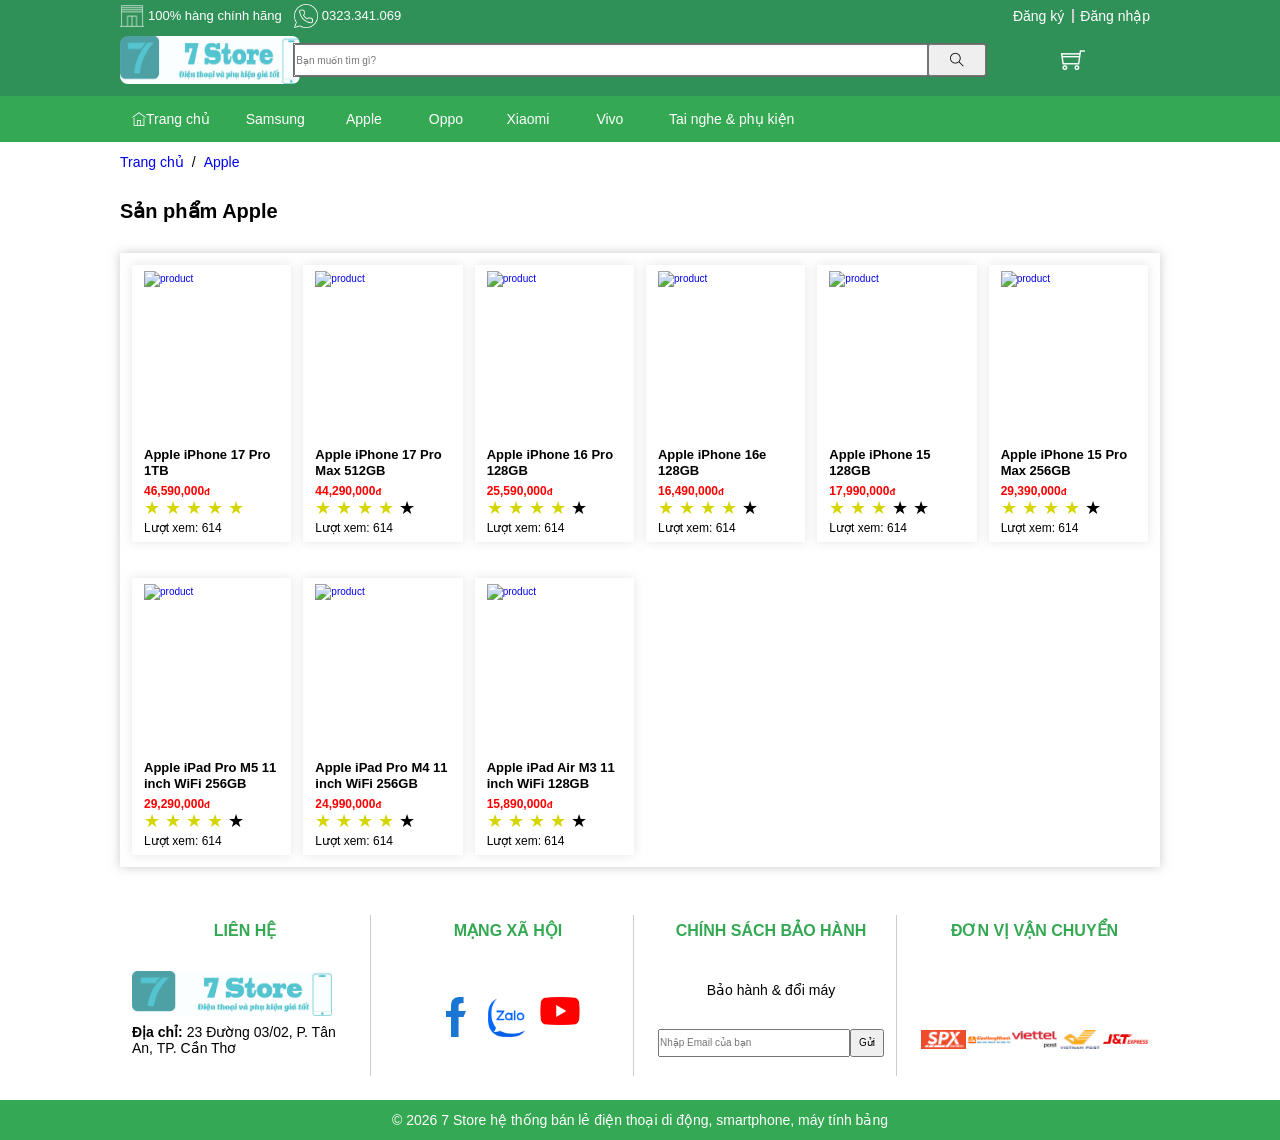
==== commit 4abe26f3: "Update change button send in footer & update default css" ====
--- a/apple.html
+++ b/apple.html
@@ -5,6 +5,7 @@
     <meta name="viewport" content="width=device-width, initial-scale=1.0" />
     <title>Apple</title>
     <link rel="icon" href="" />
+    <link rel="stylesheet" href="./asset/normalize.css" />
     <link
       rel="stylesheet"
       href="./asset/trangchu/themify-icons-font/themify-icons/themify-icons.css"
@@ -179,10 +180,7 @@
             <h4 class="product-item__view">Lượt xem: 614</h4>
           </div>
           <div class="product-item">
-            <a
-              href="./chi-tiet-san-pham.html?id=10"
-              class="product-item__link"
-            >
+            <a href="./chi-tiet-san-pham.html?id=10" class="product-item__link">
               <img
                 src="./asset/chi-tiet-san-pham/images/iphone-15/den.png"
                 alt="product"
@@ -200,10 +198,7 @@
             <h4 class="product-item__view">Lượt xem: 614</h4>
           </div>
           <div class="product-item">
-            <a
-              href="./chi-tiet-san-pham.html?id=11"
-              class="product-item__link"
-            >
+            <a href="./chi-tiet-san-pham.html?id=11" class="product-item__link">
               <img
                 src="./asset/chi-tiet-san-pham/images/iphone-15-pro-max/tu-nhien.jpg"
                 alt="product"
@@ -221,10 +216,7 @@
             <h4 class="product-item__view">Lượt xem: 614</h4>
           </div>
           <div class="product-item">
-            <a
-              href="./chi-tiet-san-pham.html?id=12"
-              class="product-item__link"
-            >
+            <a href="./chi-tiet-san-pham.html?id=12" class="product-item__link">
               <img
                 src="./asset/chi-tiet-san-pham/images/ipad-pro-m5/den.jpg"
                 alt="product"
@@ -242,10 +234,7 @@
             <h4 class="product-item__view">Lượt xem: 614</h4>
           </div>
           <div class="product-item">
-            <a
-              href="./chi-tiet-san-pham.html?id=13"
-              class="product-item__link"
-            >
+            <a href="./chi-tiet-san-pham.html?id=13" class="product-item__link">
               <img
                 src="./asset/chi-tiet-san-pham/images/ipad-pro-m4/bac.jpg"
                 alt="product"
@@ -263,10 +252,7 @@
             <h4 class="product-item__view">Lượt xem: 614</h4>
           </div>
           <div class="product-item">
-            <a
-              href="./chi-tiet-san-pham.html?id=14"
-              class="product-item__link"
-            >
+            <a href="./chi-tiet-san-pham.html?id=14" class="product-item__link">
               <img
                 src="./asset/chi-tiet-san-pham/images/ipad-air-m3/xanh-duong.jpg"
                 alt="product"
@@ -336,7 +322,7 @@
                 class="footer-item__policy-form"
               >
                 <input type="email" placeholder="Nhập Email của bạn" />
-                <button type="submit">gửi</button>
+                <button type="submit">Gửi</button>
               </form>
             </div>
             <div class="footer-item">
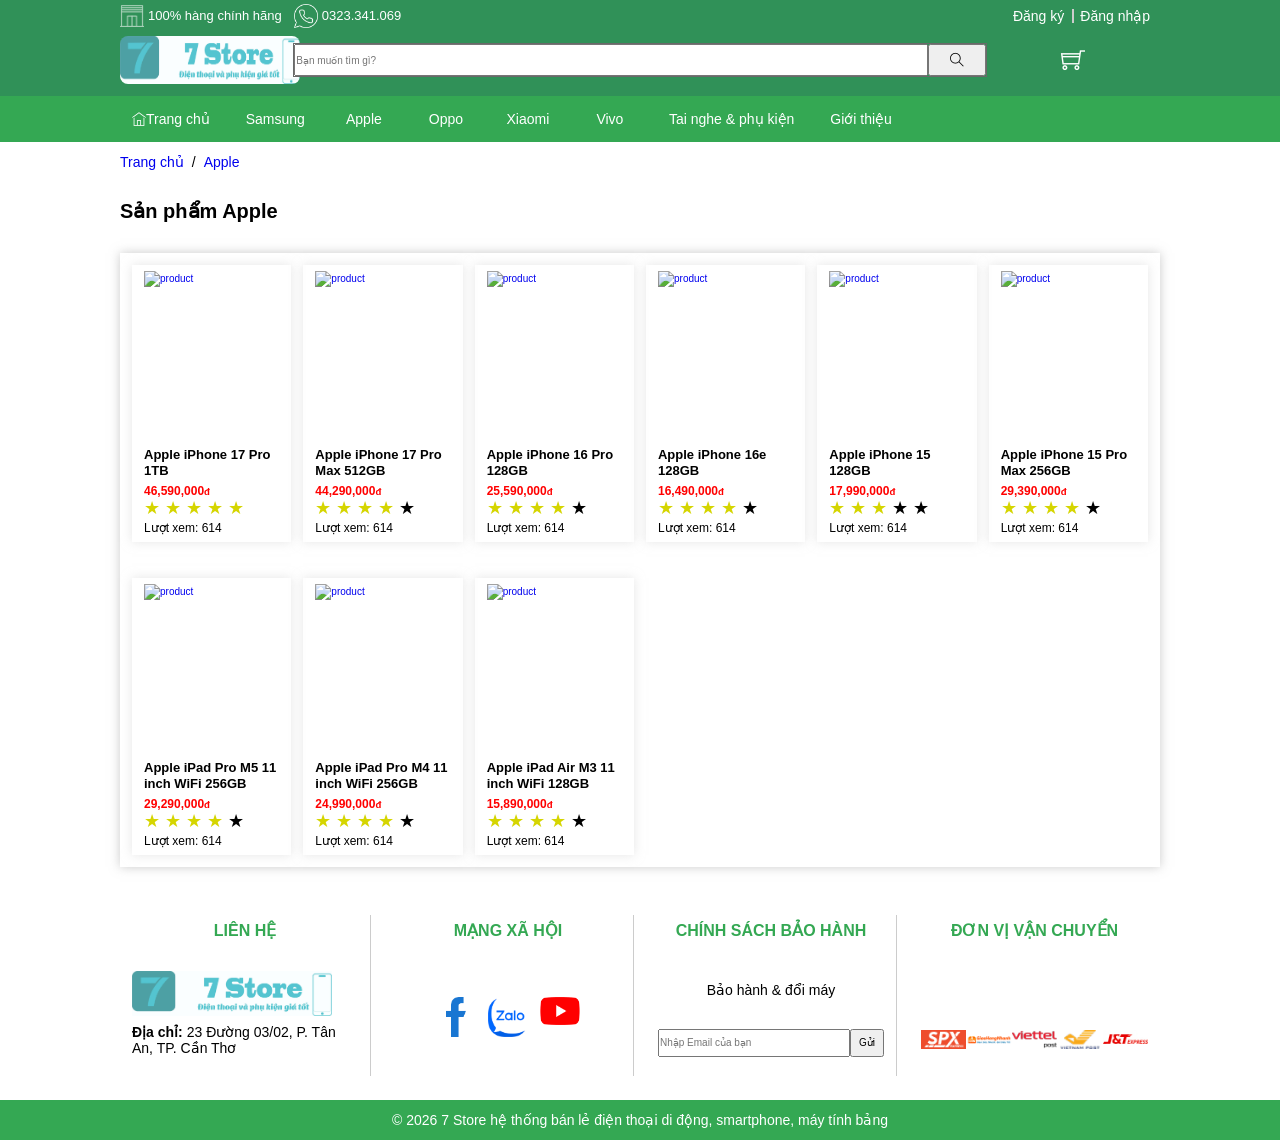
==== commit 41dba25f: "update" ====
--- a/apple.html
+++ b/apple.html
@@ -93,6 +93,9 @@
             <li class="navbar__list-item">
               <a href="./tai-nghe-phu-kien.html">Tai nghe & phụ kiện</a>
             </li>
+            <li class="navbar__list-item">
+              <a href="./gioi_thieu.html">Giới thiệu</a>
+            </li>
           </ul>
         </div>
       </nav>
@@ -369,5 +372,6 @@
     </div>
 
     <script src="./asset/trangchu/main.js"></script>
+    <script src="./asset/dang-nhap/auth-display.js"></script>
   </body>
 </html>
--- a/asset/trangchu/main.css
+++ b/asset/trangchu/main.css
@@ -631,3 +631,26 @@
   width: 100%;
   text-align: center;
 }
+
+/*Hiển thị Avatar sau khi đăng nhập*/
+.user-info {
+  display: flex;
+  align-items: center;
+  gap: 10px;
+}
+
+.user-avatar {
+  width: 36px;
+  height: 36px;
+  border-radius: 50%;
+  object-fit: cover;
+}
+
+.user-name {
+  font-weight: bold;
+  color: #000;
+}
+
+.logout-btn {
+  text-decoration: none;
+}
